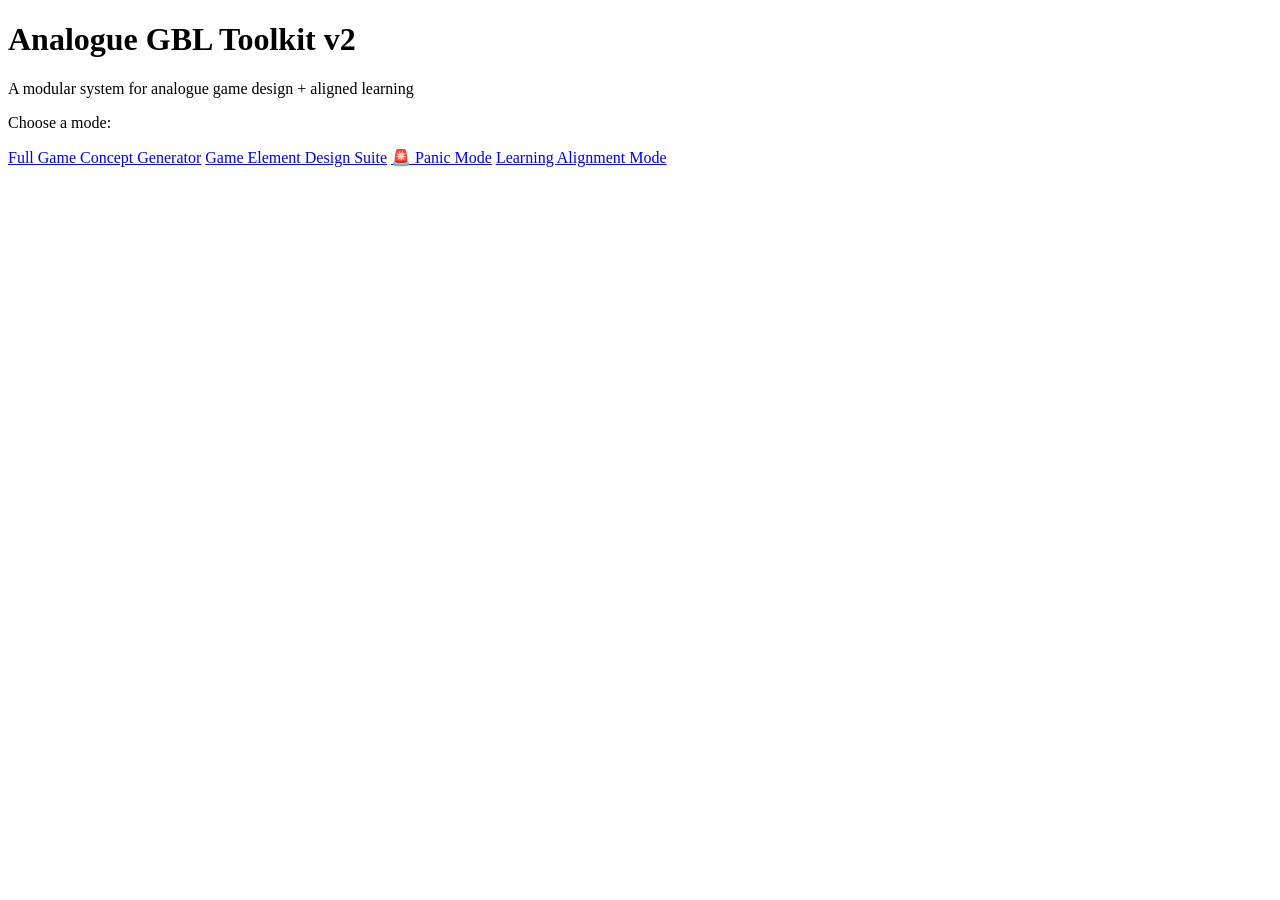
==== index.html @ 62ac007f "Create index.html" ====
<!DOCTYPE html>
<html lang="en">

<head>
  <meta charset="UTF-8">
  <title>Game Jam Toolkit V2</title>
  <link rel="stylesheet" href="assets/styles.css">
</head>

<body>

  <div class="container">

    <h1>Analogue GBL Toolkit v2</h1>
    <p>A modular system for analogue game design + aligned learning</p>

    <p>Choose a mode:</p>

    <div class="nav">

      <a href="full.html">Full Game Concept Generator</a>
      <a href="deck.html">Game Element Design Suite</a>
      <a href="panic.html">🚨 Panic Mode</a>
      <a href="alignment.html">Learning Alignment Mode</a>

    </div>

  </div>

</body>
</html>
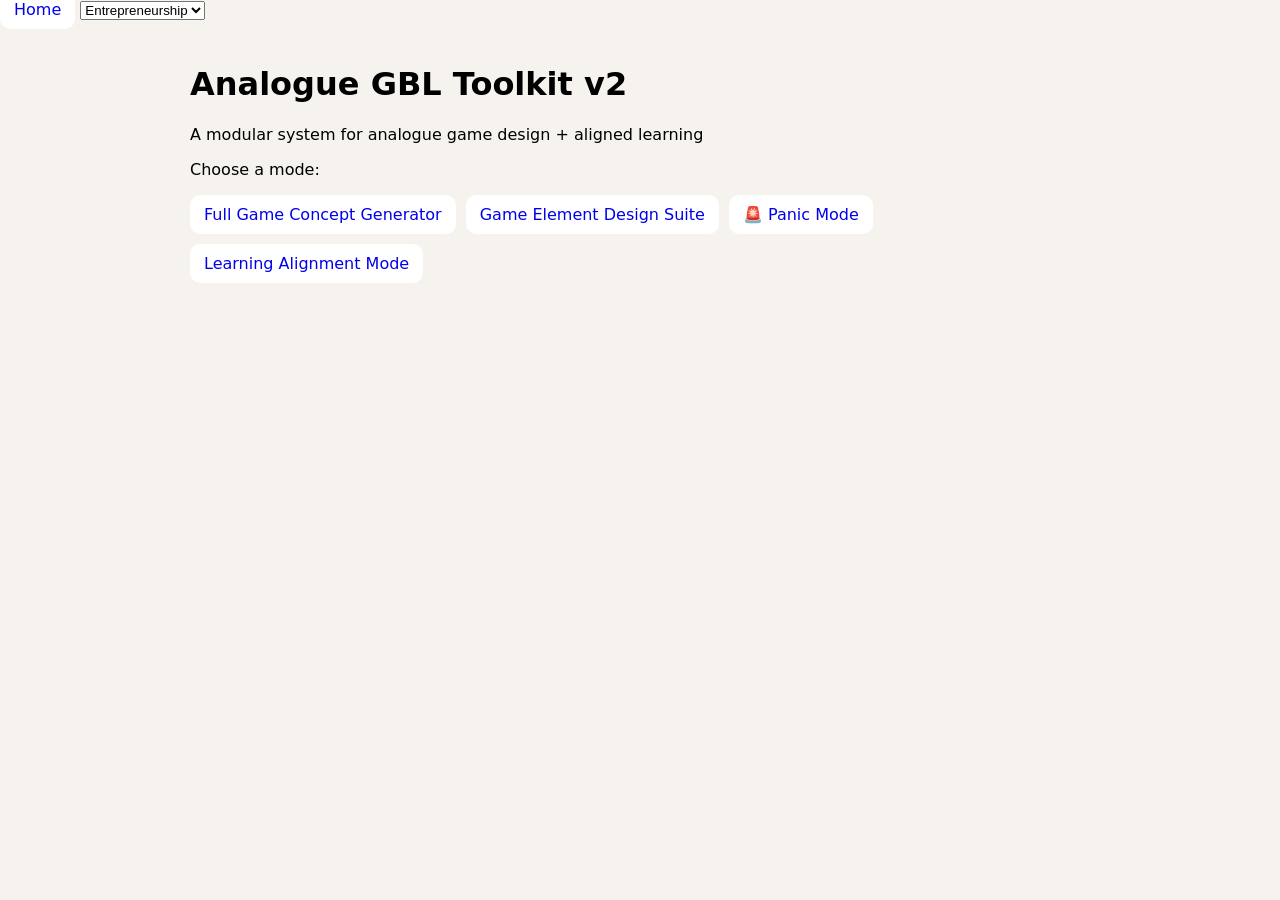
==== commit f7d5a71f: "Update index.html Adding top nav" ====
--- a/index.html
+++ b/index.html
@@ -8,6 +8,16 @@
 </head>
 
 <body>
+
+    <div class="topbar">
+
+  <a href="index.html">Home</a>
+
+  <select onchange="setPack(this.value)">
+    <option value="entrepreneurship">Entrepreneurship</option>
+  </select>
+
+</div>
 
   <div class="container">
 
--- a/assets/styles.css
+++ b/assets/styles.css
@@ -0,0 +1,39 @@
+body {
+  font-family: system-ui, sans-serif;
+  background: #f6f3ee;
+  margin: 0;
+}
+
+.container {
+  max-width: 900px;
+  margin: auto;
+  padding: 24px;
+}
+
+.nav {
+  display: flex;
+  gap: 10px;
+  flex-wrap: wrap;
+  margin-bottom: 20px;
+}
+
+button, a {
+  padding: 10px 14px;
+  border-radius: 10px;
+  background: white;
+  border: none;
+  text-decoration: none;
+  cursor: pointer;
+}
+
+.table-grid {
+  display: grid;
+  grid-template-columns: repeat(auto-fill, minmax(200px, 1fr));
+  gap: 12px;
+}
+
+.card {
+  background: white;
+  padding: 14px;
+  border-radius: 14px;
+}
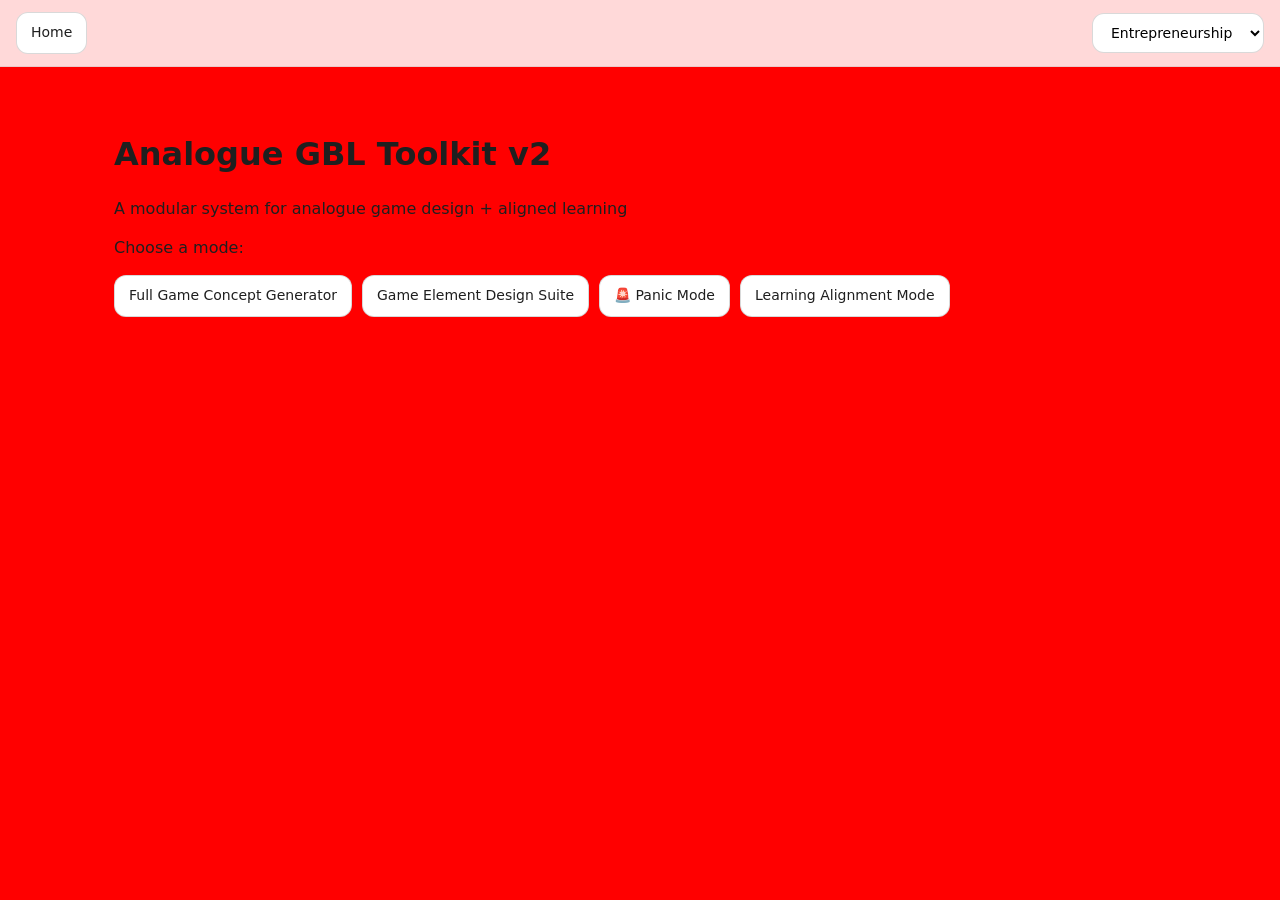
==== commit 91fbb1cb: "Update index.html" ====
--- a/index.html
+++ b/index.html
@@ -5,6 +5,13 @@
   <meta charset="UTF-8">
   <title>Game Jam Toolkit V2</title>
   <link rel="stylesheet" href="assets/styles.css">
+
+  <style>
+body {
+  background: red !important;
+}
+</style>
+  
 </head>
 
 <body>
--- a/assets/styles.css
+++ b/assets/styles.css
@@ -1,39 +1,264 @@
+/* =========================
+   GAME JAM TOOLKIT V3 — SAFE RECOVERY BUILD
+   (UI RESTORE + MODE SUPPORT)
+========================= */
+
+/* -------------------------
+   BASE RESET
+------------------------- */
+
+* {
+  box-sizing: border-box;
+}
+
 body {
-  font-family: system-ui, sans-serif;
-  background: #f6f3ee;
   margin: 0;
-}
+  font-family: ui-sans-serif, system-ui, -apple-system, Segoe UI, Roboto, Arial, sans-serif;
+  background: radial-gradient(circle at top, #f7f3ee, #ece7df);
+  color: #1f1f1f;
+  line-height: 1.4;
+}
+
+/* -------------------------
+   LAYOUT
+------------------------- */
 
 .container {
-  max-width: 900px;
+  max-width: 1100px;
   margin: auto;
   padding: 24px;
+}
+
+/* -------------------------
+   TOPBAR / NAV
+------------------------- */
+
+.topbar {
+  display: flex;
+  justify-content: space-between;
+  align-items: center;
+
+  padding: 12px 16px;
+  margin-bottom: 20px;
+
+  background: rgba(255,255,255,0.85);
+  backdrop-filter: blur(10px);
+
+  border-bottom: 1px solid rgba(0,0,0,0.08);
 }
 
 .nav {
   display: flex;
   gap: 10px;
   flex-wrap: wrap;
-  margin-bottom: 20px;
-}
-
-button, a {
+  margin-bottom: 16px;
+}
+
+/* -------------------------
+   BUTTONS + LINKS (CRITICAL UI RESTORE)
+------------------------- */
+
+button,
+a {
+  font-family: inherit;
+  font-size: 14px;
+
   padding: 10px 14px;
-  border-radius: 10px;
+  border-radius: 12px;
+
+  border: 1px solid rgba(0,0,0,0.15);
   background: white;
-  border: none;
+
+  color: inherit;
   text-decoration: none;
+
   cursor: pointer;
-}
+
+  display: inline-flex;
+  align-items: center;
+  gap: 6px;
+
+  transition: 0.15s ease;
+}
+
+button:hover,
+a:hover {
+  transform: translateY(-1px);
+  box-shadow: 0 6px 18px rgba(0,0,0,0.10);
+}
+
+button:active {
+  transform: translateY(0px);
+  box-shadow: none;
+}
+
+/* -------------------------
+   SELECT (FIXED — WAS BREAKING UI FEEL)
+------------------------- */
+
+select {
+  font-family: inherit;
+  font-size: 14px;
+
+  padding: 10px 14px;
+  border-radius: 12px;
+
+  border: 1px solid rgba(0,0,0,0.15);
+  background: white;
+
+  cursor: pointer;
+}
+
+select:hover {
+  box-shadow: 0 6px 18px rgba(0,0,0,0.10);
+}
+
+/* -------------------------
+   CARD SYSTEM (GLOBAL BASE)
+------------------------- */
+
+.card,
+.table-card {
+  background: white;
+
+  border-radius: 16px;
+  padding: 14px;
+
+  box-shadow: 0 8px 22px rgba(0,0,0,0.06);
+
+  transition: 0.2s ease;
+
+  margin-bottom: 12px;
+}
+
+.card:hover,
+.table-card:hover {
+  transform: translateY(-2px);
+  box-shadow: 0 10px 26px rgba(0,0,0,0.09);
+}
+
+/* -------------------------
+   DECK GRID
+------------------------- */
 
 .table-grid {
   display: grid;
-  grid-template-columns: repeat(auto-fill, minmax(200px, 1fr));
-  gap: 12px;
-}
-
-.card {
-  background: white;
-  padding: 14px;
-  border-radius: 14px;
-}
+  grid-template-columns: repeat(auto-fill, minmax(220px, 1fr));
+  gap: 14px;
+}
+
+/* -------------------------
+   TABLE CARD (DECK MODE)
+------------------------- */
+
+.table-card {
+  position: relative;
+}
+
+/* PIN VISUAL STATE */
+.table-card.pinned {
+  border: 2px solid #ffb703;
+  background: #fff7db;
+  transform: rotate(-0.3deg);
+}
+
+.table-card::before {
+  content: "○";
+  position: absolute;
+  top: 10px;
+  right: 10px;
+  opacity: 0.4;
+}
+
+.table-card.pinned::before {
+  content: "📌";
+  opacity: 1;
+}
+
+/* -------------------------
+   CARD CONTENT
+------------------------- */
+
+.card-content {
+  font-size: 14px;
+  line-height: 1.35;
+}
+
+/* -------------------------
+   CARD HEADER (DECK)
+------------------------- */
+
+.card-top {
+  display: flex;
+  justify-content: space-between;
+  align-items: center;
+
+  margin-bottom: 10px;
+}
+
+.card-type {
+  font-size: 11px;
+  letter-spacing: 1px;
+  opacity: 0.7;
+  text-transform: uppercase;
+}
+
+/* -------------------------
+   SMALL CARD BUTTONS
+------------------------- */
+
+.card-controls button {
+  padding: 6px 8px;
+  border-radius: 8px;
+  font-size: 12px;
+}
+
+/* -------------------------
+   PANIC MODE (CALM RESET STYLE)
+------------------------- */
+
+body.panic-mode {
+  background: radial-gradient(circle at top, #f2f6f4, #e7efea);
+}
+
+#panic-output .card {
+  border-left: 4px solid #6aa84f;
+}
+
+/* -------------------------
+   ALIGNMENT MODE
+------------------------- */
+
+body.alignment-mode {
+  background: #f6f7fb;
+}
+
+/* -------------------------
+   FULL MODE
+------------------------- */
+
+body.full-mode {
+  background: radial-gradient(circle at top, #f7f3ee, #f1ebe2);
+}
+
+/* -------------------------
+   OUTPUT AREAS
+------------------------- */
+
+#output,
+#panic-output,
+#alignment-output {
+  margin-top: 20px;
+}
+
+/* -------------------------
+   RESPONSIVE
+------------------------- */
+
+@media (max-width: 600px) {
+  .topbar {
+    flex-direction: column;
+    align-items: flex-start;
+    gap: 10px;
+  }
+}
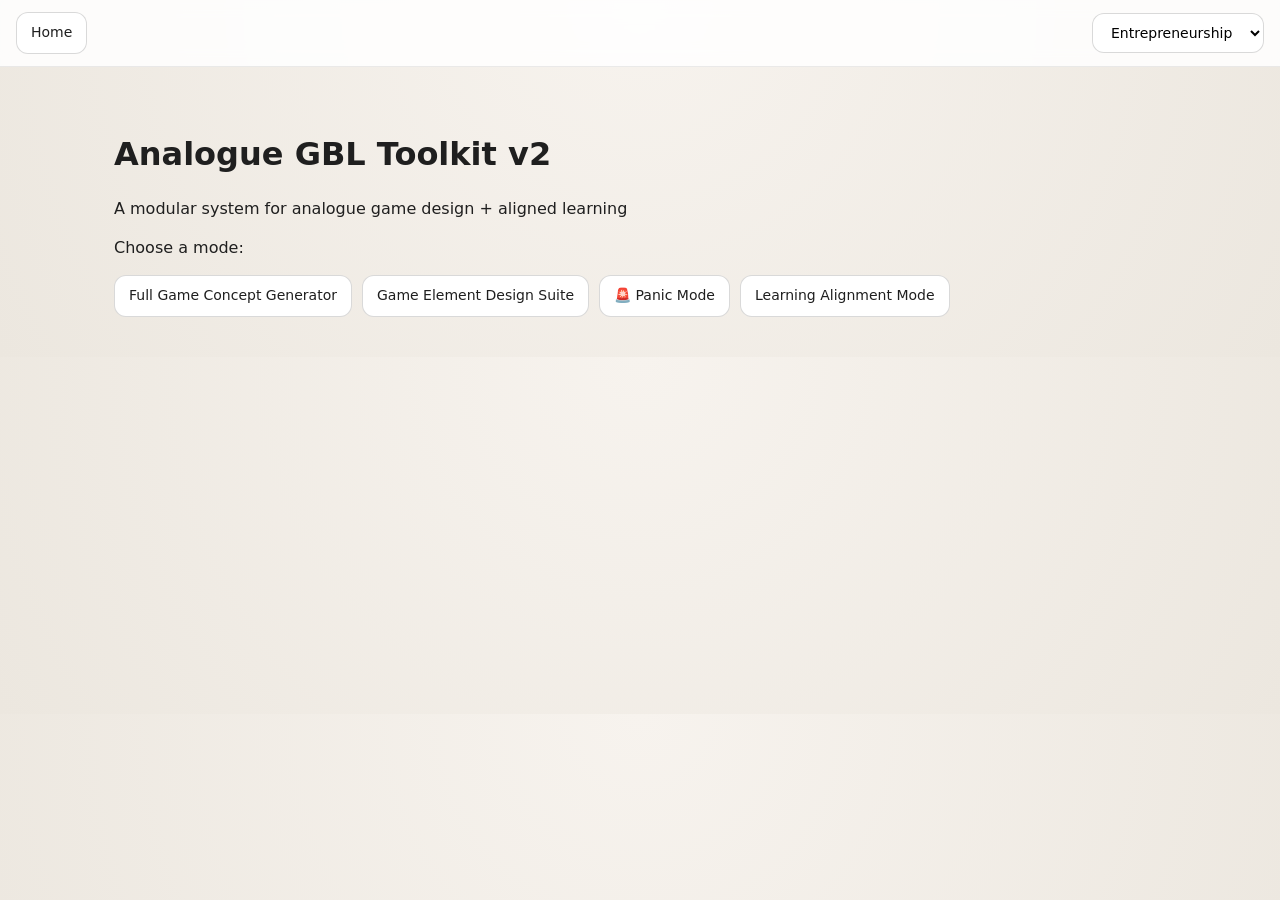
==== commit 54d56acc: "Update index.html" ====
--- a/index.html
+++ b/index.html
@@ -6,11 +6,6 @@
   <title>Game Jam Toolkit V2</title>
   <link rel="stylesheet" href="assets/styles.css">
 
-  <style>
-body {
-  background: red !important;
-}
-</style>
   
 </head>
 
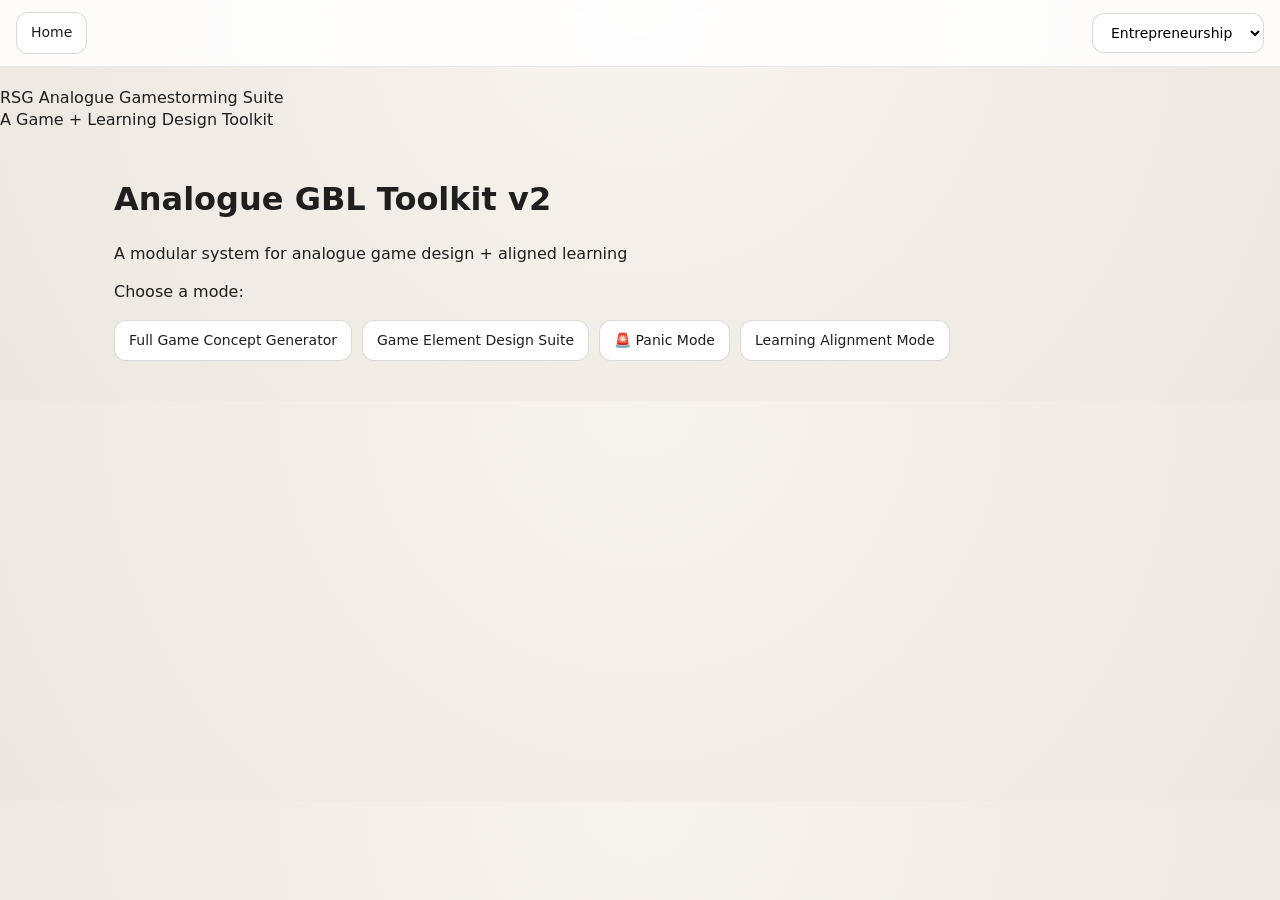
==== commit b57d723d: "Update index.html" ====
--- a/index.html
+++ b/index.html
@@ -20,7 +20,11 @@
   </select>
 
 </div>
-
+   <div class="suite-header">
+  <div class="suite-title">RSG Analogue Gamestorming Suite</div>
+  <div class="suite-subtitle">A Game + Learning Design Toolkit</div>
+</div>
+  
   <div class="container">
 
     <h1>Analogue GBL Toolkit v2</h1>
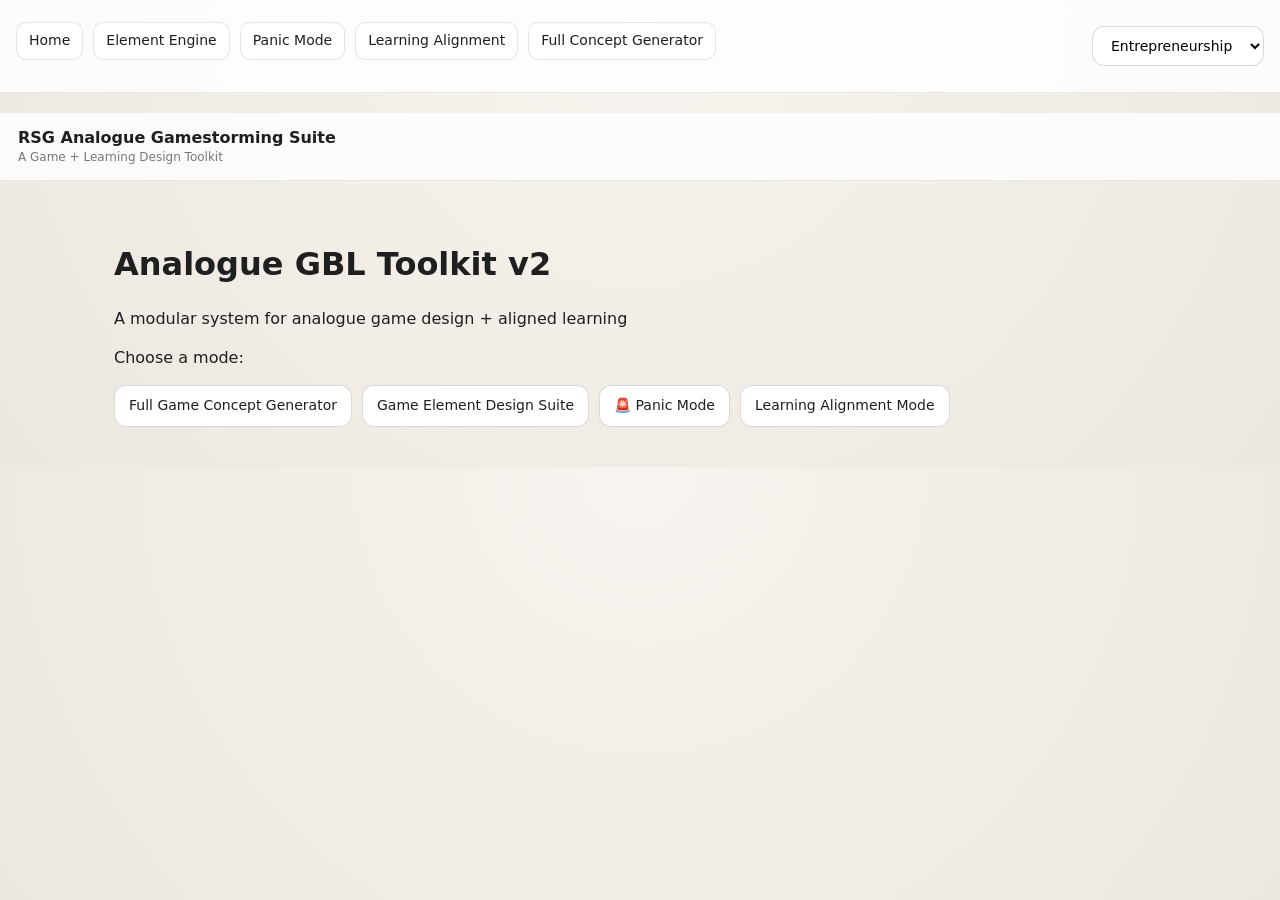
==== commit ec092dbe: "Update index.html" ====
--- a/index.html
+++ b/index.html
@@ -13,7 +13,13 @@
 
     <div class="topbar">
 
+    <div class="nav-suite">
   <a href="index.html">Home</a>
+  <a href="deck.html">Element Engine</a>
+  <a href="panic.html">Panic Mode</a>
+  <a href="alignment.html">Learning Alignment</a>
+  <a href="full.html">Full Concept Generator</a>
+</div>
 
   <select onchange="setPack(this.value)">
     <option value="entrepreneurship">Entrepreneurship</option>
--- a/assets/styles.css
+++ b/assets/styles.css
@@ -54,6 +54,39 @@
   margin-bottom: 16px;
 }
 
+.nav-suite {
+  display: flex;
+  gap: 10px;
+  flex-wrap: wrap;
+  margin: 10px 0 20px;
+}
+
+.nav-suite a {
+  text-decoration: none;
+  background: white;
+  padding: 8px 12px;
+  border-radius: 10px;
+  border: 1px solid rgba(0,0,0,0.1);
+}
+
+.suite-header {
+  padding: 14px 18px;
+  background: rgba(255,255,255,0.8);
+  backdrop-filter: blur(10px);
+  border-bottom: 1px solid rgba(0,0,0,0.08);
+  margin-bottom: 16px;
+}
+
+.suite-title {
+  font-weight: 600;
+  font-size: 16px;
+}
+
+.suite-subtitle {
+  font-size: 12px;
+  opacity: 0.6;
+}
+
 /* -------------------------
    BUTTONS + LINKS (CRITICAL UI RESTORE)
 ------------------------- */
